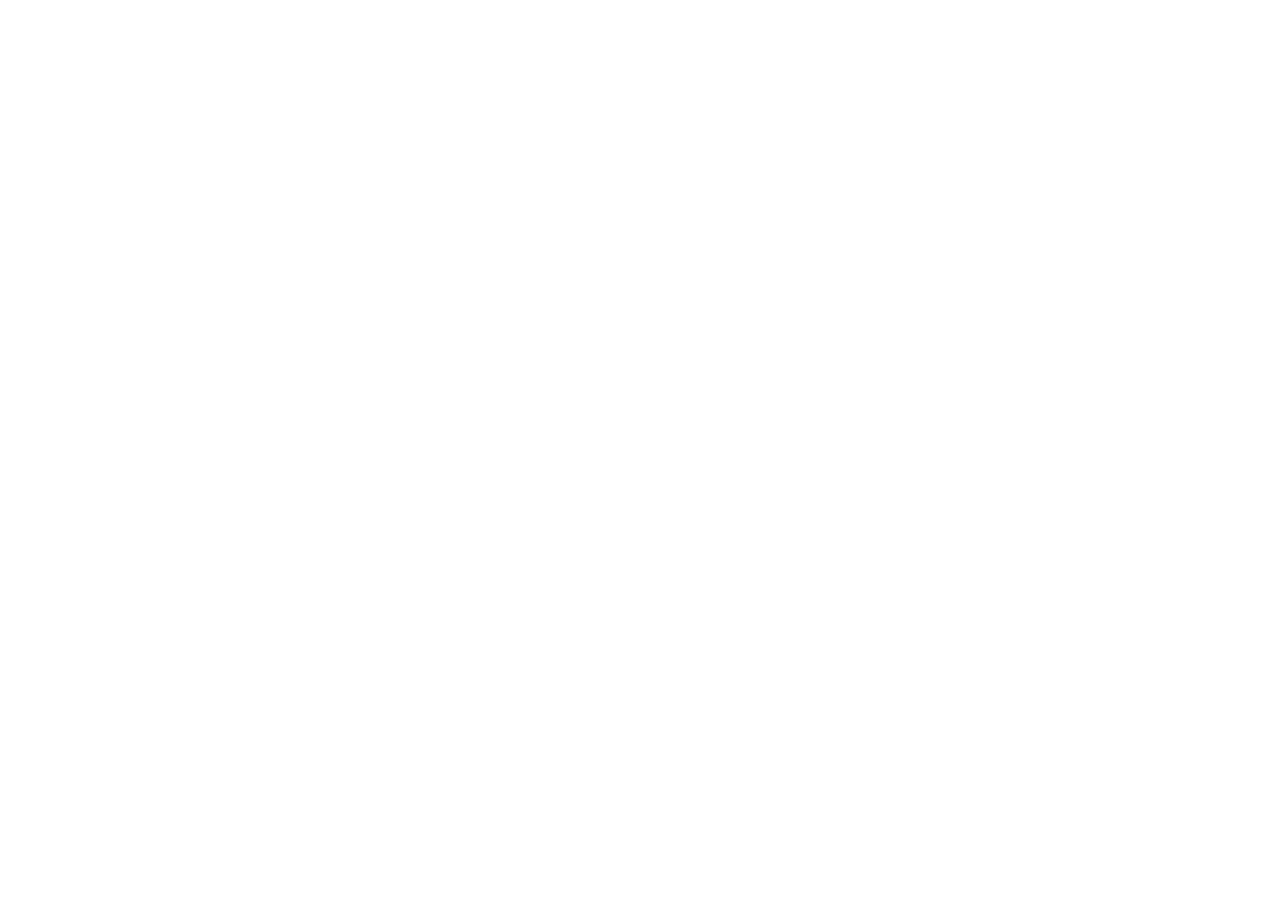
==== index.html @ 1a81935e "Create index.html" ====
<!DOCTYPE html>
<html lang="en">
<head>
    <meta charset="UTF-8">
    <meta name="viewport" content="width=device-width, initial-scale=1.0">
    <title>Document</title>

    <link rel="stylesheet" href="">
</head>
<body>
    
</body>
</html>
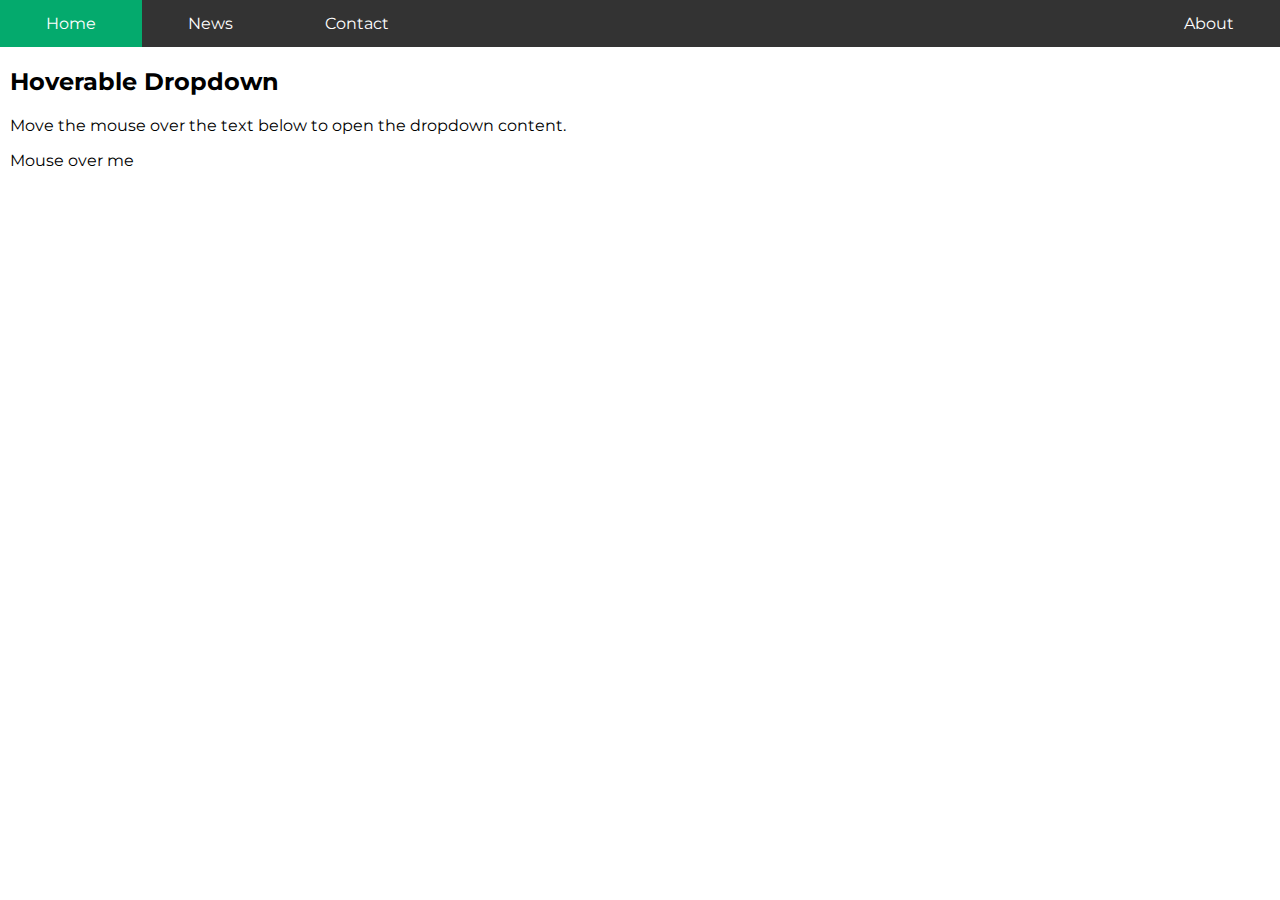
==== commit a4e10214: "Update Navbar" ====
--- a/index.html
+++ b/index.html
@@ -5,9 +5,38 @@
     <meta name="viewport" content="width=device-width, initial-scale=1.0">
     <title>Document</title>
 
-    <link rel="stylesheet" href="">
+    <link rel="stylesheet" href="https://fonts.googleapis.com/css?family=Montserrat&display=swap">
+
+    <link rel="stylesheet" href="assets/css/stylesheet.css">
 </head>
 <body>
-    
+    <nav class="navbar">
+        <ul class="navbar-nav">
+            <li><a class="active" href="#home">Home</a></li>
+            <li><a href="#news">News</a></li>
+            <li><a href="#Contact">Contact</a></li>
+            <li class="dropdown" style="float:right;"><a href="#about" class="dropbtn">About</a>
+                <div class="dropdown-content">
+                    <a href="#">Link 1</a>
+                    <a href="#">Link 2</a>
+                    <a href="#">Link 3</a>
+                </div>
+            </li>
+        </ul>
+    </nav>
+
+    <header>
+        <h2 style="padding-left: 10px;">Hoverable Dropdown</h2>
+    </header>
+
+    <main>
+        <p style="padding-left: 10px;">Move the mouse over the text below to open the dropdown content.</p>
+        <div class="dropdown" style="padding-left: 10px;">
+            <span>Mouse over me</span>
+            <div class="dropdown-content">
+                <p style="padding-left: 10px;">Hello!!!</p>
+            </div>
+        </div>
+    </main>
 </body>
 </html>--- a/assets/css/stylesheet.css
+++ b/assets/css/stylesheet.css
@@ -0,0 +1,62 @@
+body {
+    margin: 0;
+    padding: 0;
+    font-family: 'Montserrat', sans-serif;
+}
+
+.navbar-nav {
+    margin: 0;
+    padding: 0;
+    list-style-type: none;
+    background-color: #333;
+    overflow: hidden;
+}
+
+.navbar-nav li {
+    float: left;
+}
+
+.navbar-nav li a, .dropbtn{
+    display: inline-block;
+    text-decoration: none;
+    color: white;
+    padding: 14px 46px;
+    text-align: center;
+}
+
+.navbar-nav li a:hover:not(.active), .dropdown:hover .dropbtn {
+    background-color: #111;
+}
+
+li.dropdown {
+    display: inline-block;
+}
+
+.active {
+    background: #04AA6D;
+}
+
+.dropdown-content {
+    display: none;
+    position: absolute;
+    background-color: #f9f9f9;
+    min-width: 160px;
+    box-shadow: 0 8px 16px 0 rgba(0, 0, 0, 0.2);
+    z-index: 1;
+}
+
+.navbar-nav .dropdown-content a {
+    color: black;
+    padding: 12px 16px;
+    text-decoration: none;
+    display: block;
+    text-align: left;
+}
+
+.navbar-nav .dropdown-content a:hover {
+    background-color: #f1f1f1;
+}
+
+.dropdown:hover .dropdown-content {
+    display: block;
+}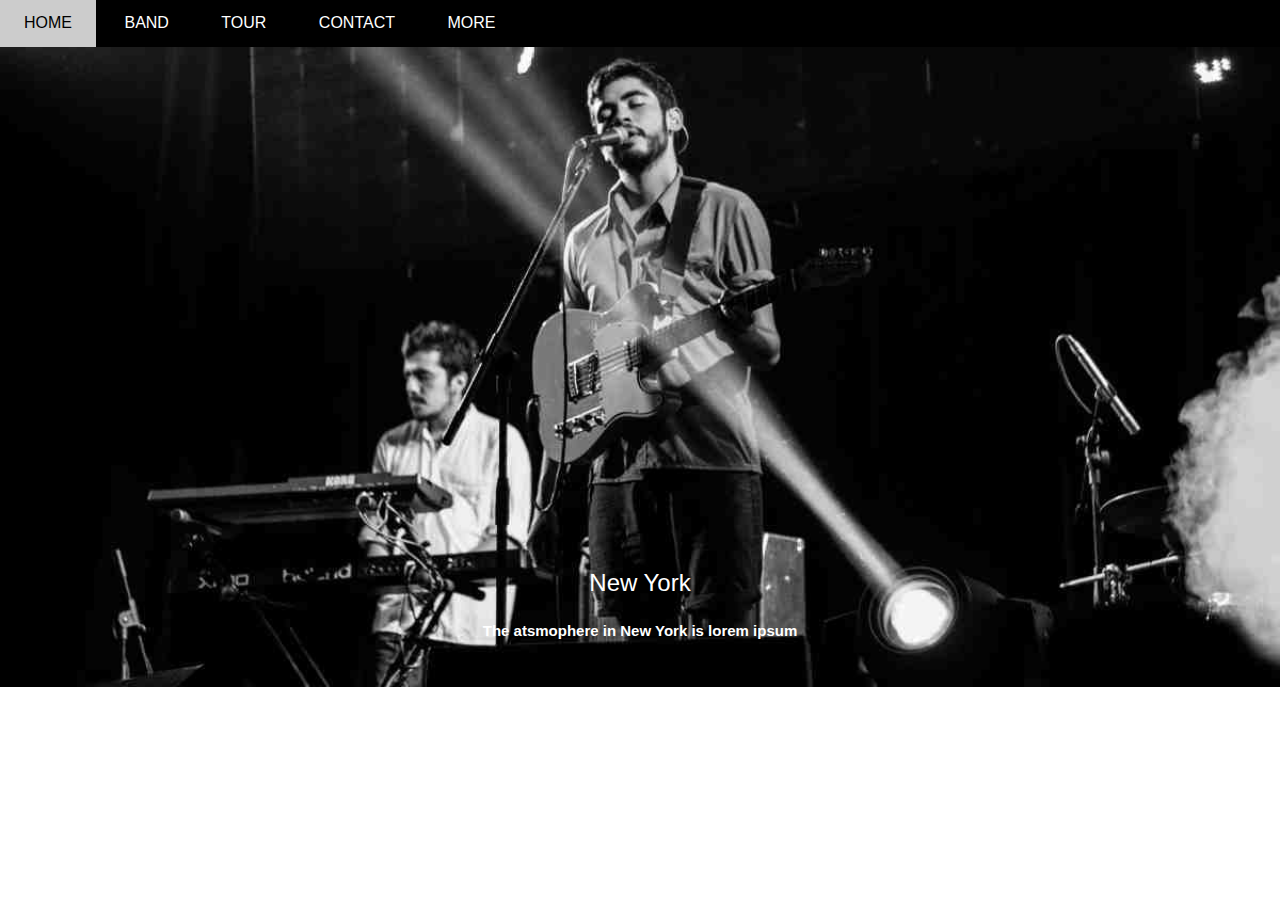
==== commit 8fbaee01: "Update slider" ====
--- a/index.html
+++ b/index.html
@@ -5,38 +5,51 @@
     <meta name="viewport" content="width=device-width, initial-scale=1.0">
     <title>Document</title>
 
-    <link rel="stylesheet" href="https://fonts.googleapis.com/css?family=Montserrat&display=swap">
-
-    <link rel="stylesheet" href="assets/css/stylesheet.css">
+    <link rel="stylesheet" href="assets/img/themify-icons/themify-icons.css">
+    <link rel="stylesheet" href="assets/css/style.css">
 </head>
 <body>
-    <nav class="navbar">
-        <ul class="navbar-nav">
-            <li><a class="active" href="#home">Home</a></li>
-            <li><a href="#news">News</a></li>
-            <li><a href="#Contact">Contact</a></li>
-            <li class="dropdown" style="float:right;"><a href="#about" class="dropbtn">About</a>
-                <div class="dropdown-content">
-                    <a href="#">Link 1</a>
-                    <a href="#">Link 2</a>
-                    <a href="#">Link 3</a>
-                </div>
-            </li>
-        </ul>
-    </nav>
+    <div id="main">
+        <div id="header">
+            <!-- Bigin: Nav -->
+            <ul id="nav">
+                <li><a href="#home">Home</a></li>
+                <li><a href="#band">Band</a></li>
+                <li><a href="#tour">Tour</a></li>
+                <li><a href="#contact">Contact</a></li>
+                <li>
+                    <a href="">
+                        More
+                        <i class="nav-arrow-down ti-angle-down"></i>
+                    </a>
+                    <ul class="subnav">
+                        <li><a href="">Merchandise</a></li>
+                        <li><a href="">Extras</a></li>
+                        <li><a href="">Media</a></li>
+                    </ul>
+                </li>
+            </ul>
+            <!-- End: Nav -->
 
-    <header>
-        <h2 style="padding-left: 10px;">Hoverable Dropdown</h2>
-    </header>
+            <!-- Begin: Search button -->
+            <div class="search-btn">
+                <i class="search-icon ti-search"></i>
+            </div>
+            <!-- End: Search button -->
+        </div>
 
-    <main>
-        <p style="padding-left: 10px;">Move the mouse over the text below to open the dropdown content.</p>
-        <div class="dropdown" style="padding-left: 10px;">
-            <span>Mouse over me</span>
-            <div class="dropdown-content">
-                <p style="padding-left: 10px;">Hello!!!</p>
+        <div id="slider">
+            <div class="text-content">
+                <h2 class="text-heading">New York</h2>
+                <div class="text-discription">The atsmophere in New York is lorem ipsum</div>
             </div>
         </div>
-    </main>
+
+        <div id="content">
+
+        </div>
+
+        <div id="footer"></div>
+    </div>
 </body>
 </html>--- a/assets/css/style.css
+++ b/assets/css/style.css
@@ -0,0 +1,153 @@
+/* Reset CSS */
+
+* {
+    padding: 0;
+    margin: 0;
+    box-sizing: border-box;
+}
+
+html {
+    font-family: Lato, sans-serif;
+}
+
+/* 
+    1. Từ ngoài vào trong
+    2. Từ trên xuống dưới
+    3. Từ tổng quan đến chi tiết
+ */
+
+/* 
+    1. Position
+    2. Size (width, height)
+    3. Color
+    4. Shape
+*/
+
+#main{
+    
+}
+
+#header {
+    position: fixed;
+    top: 0;
+    left: 0;
+    right: 0;
+    height: 46.5px;
+    background-color: #000;
+    z-index: 1;
+}
+
+#nav {
+    display: inline-block;
+}
+
+#nav, .subnav {
+    list-style-type: none;
+}
+
+#nav > li {
+    display: inline-block;
+}
+
+#nav li {
+    position: relative;
+}
+
+#nav li:hover .subnav {
+    display: block;
+}
+
+#nav li:hover > a {
+    background-color: #ccc;
+    color: #000;
+}
+
+#nav > li > a {
+    color: #fff;
+    text-transform: uppercase;
+}
+
+#nav li a {
+    text-decoration: none;
+    line-height: 46.5px;
+    padding: 0 24px;
+    display: block;
+}
+
+#nav .subnav {
+    display: none;
+    min-width: 160px;
+    position: absolute;
+    top: 100%;
+    left: 0%;
+    background-color: #fff;
+    box-shadow: 0 0 10px rgba(0, 0, 0, 0.5);
+}
+
+#nav .subnav a {
+    color: #000;
+    padding: 4px 12px;
+    line-height: 34.5px;
+}
+
+#nav .nav-arrow-down {
+    font-size: 12px;
+}
+
+#header .search-btn {
+    float: right;
+}
+
+#header .search-icon {
+    color: #fff;
+    font-size: 24px;
+    line-height: 46.5px;
+    padding: 0 21px;
+}
+
+#header .search-icon:hover {
+    background-color: #f44336;
+    display: block;
+    cursor: pointer;
+}
+
+#slider {
+    margin-top: 46.5px;
+    padding-top: 50%;
+    position: relative;
+    background: url('/assets/img/slider/slider1/chicago.jpg') top center / cover no-repeat;
+}
+
+#slider .text-content {
+    position: absolute;
+    bottom: 48px;
+
+    /* left: 50%;
+    transform: translateX(-50%); */
+
+    /* right: 0%;
+    left: 0%; */
+
+    width: 100%;
+    text-align: center;
+    color: #fff;
+}
+
+#slider .text-heading {
+    font-weight: 500;
+    font-size: 24px;
+}
+
+#slider .text-discription {
+    font-weight: 600;
+    font-size: 15px;
+    margin-top: 25px;
+}
+
+#content {
+    
+}
+
+#footer{
+    
+}
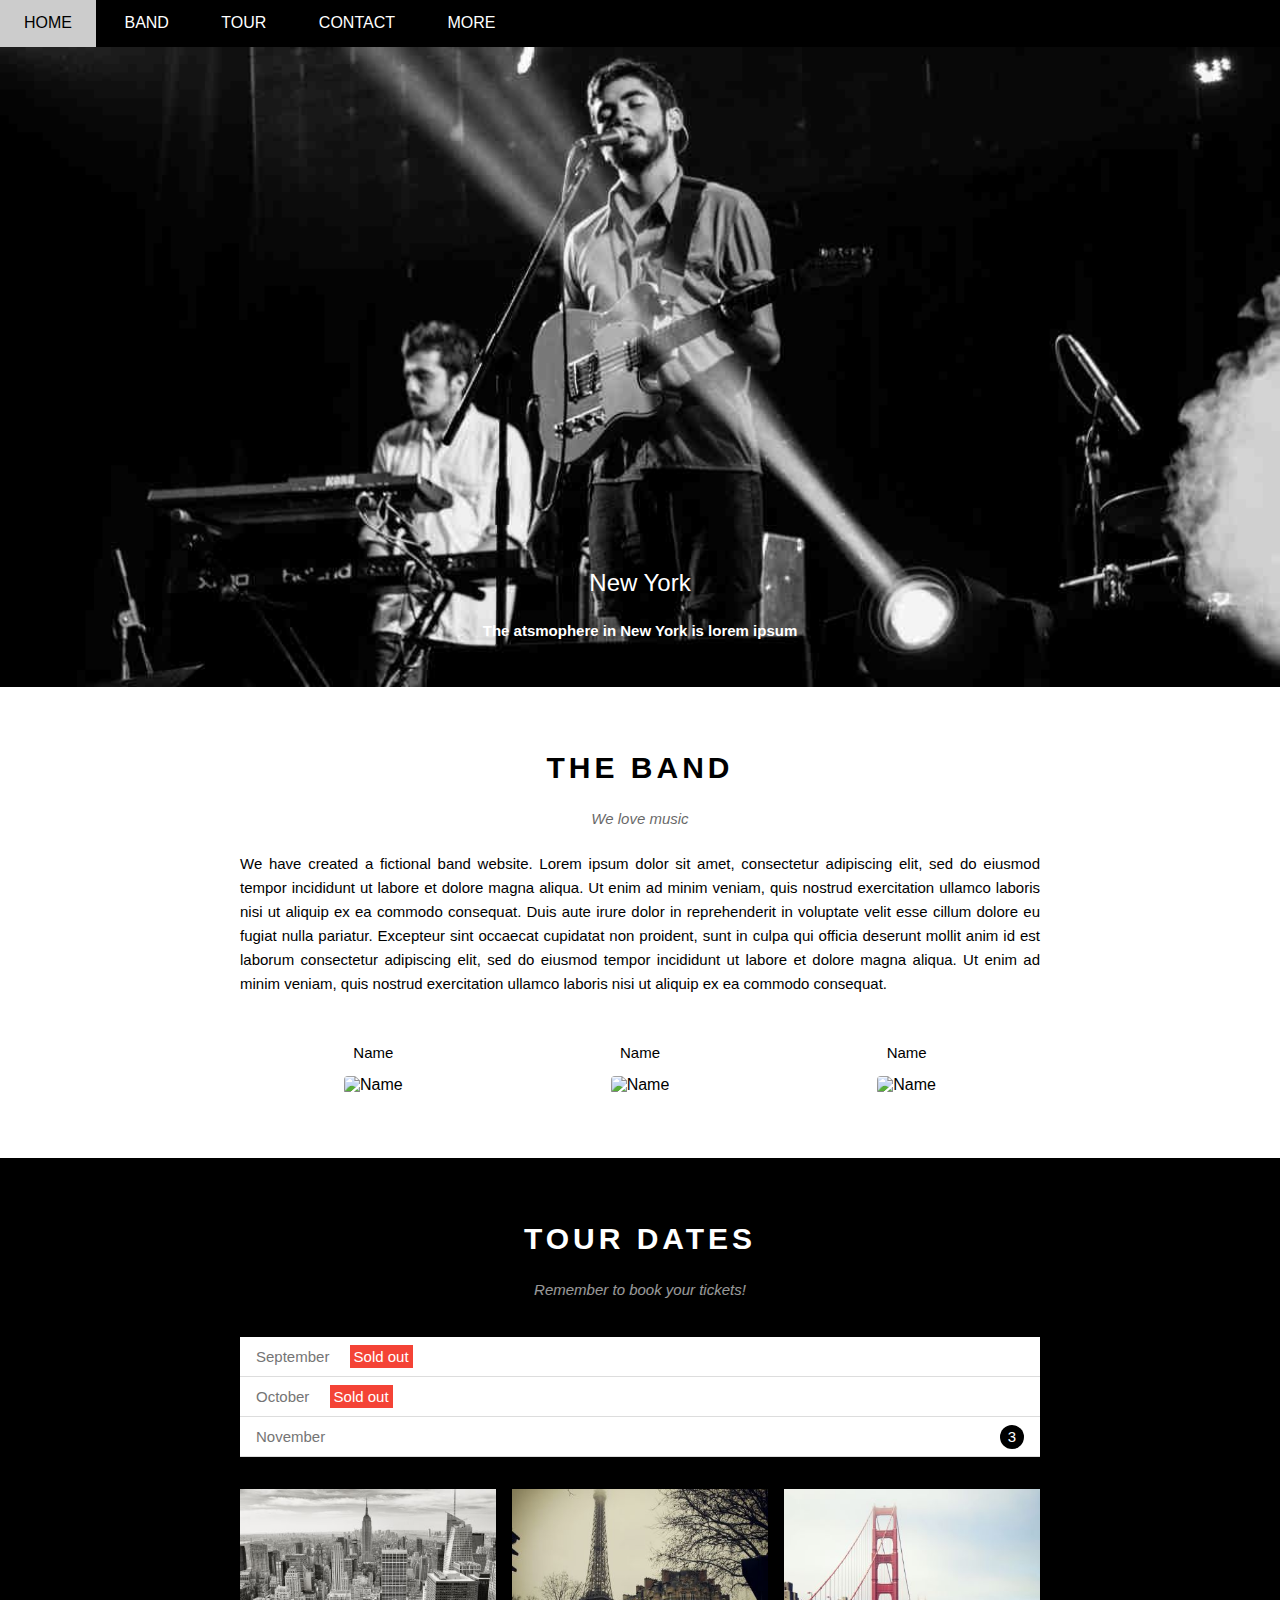
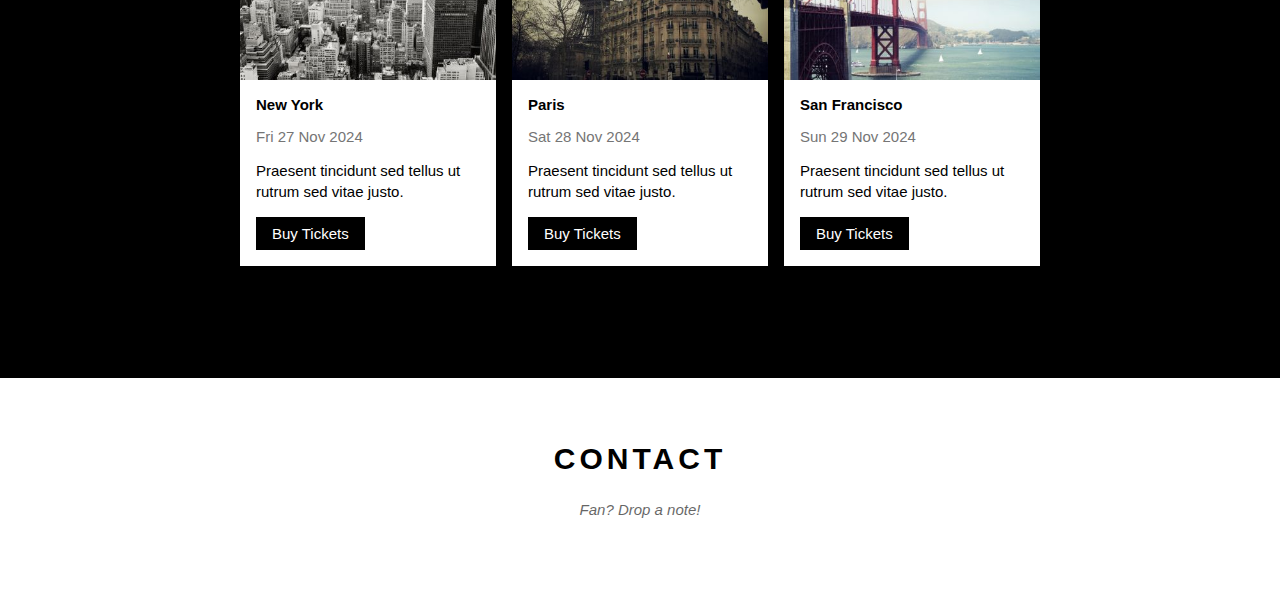
==== commit c28ec110: "update tours" ====
--- a/index.html
+++ b/index.html
@@ -46,7 +46,83 @@
         </div>
 
         <div id="content">
+            <!-- About Section -->
+            <div class="content-section">
+                <h2 class="section-heading">THE BAND</h2>
+                <p class="section-sub-heading">We love music</p>
+                <p class="about-text">
+                    We have created a fictional band website. Lorem ipsum dolor sit amet, consectetur adipiscing elit, sed do eiusmod tempor incididunt ut labore et dolore magna aliqua. Ut enim ad minim veniam, quis nostrud exercitation ullamco laboris nisi ut aliquip ex ea commodo consequat. Duis aute irure dolor in reprehenderit in voluptate velit esse cillum dolore eu fugiat nulla pariatur. Excepteur sint occaecat cupidatat non proident, sunt in culpa qui officia deserunt mollit anim id est laborum consectetur adipiscing elit, sed do eiusmod tempor incididunt ut labore et dolore magna aliqua. Ut enim ad minim veniam, quis nostrud exercitation ullamco laboris nisi ut aliquip ex ea commodo consequat.
+                </p>
+                <div class="member-list">
+                    <div class="member-item">
+                        <p class="member-name">Name</p>
+                        <img src="/assets/img/member/bandmember.jpg" alt="Name" class="member-img">
+                    </div>
+                    <div class="member-item">
+                        <p class="member-name">Name</p>
+                        <img src="/assets/img/member/bandmember.jpg" alt="Name" class="member-img">
+                    </div>
+                    <div class="member-item">
+                        <p class="member-name">Name</p>
+                        <img src="/assets/img/member/bandmember.jpg" alt="Name" class="member-img">
+                    </div>
+                    <div class="clear"></div>
+                </div>
+            </div>
+            <!-- Tour section -->
+            <div class="tour-section">
+                <div class="content-section">
+                    <h2 class="section-heading  text-white">TOUR DATES</h2>
+                    <p class="section-sub-heading  text-white">Remember to book your tickets!</p>
+                    
+                    <!-- Tickets -->
+                    <ul class="ticket-list">
+                        <li>September <span class="sold-out">Sold out</span></li>
+                        <li>October <span class="sold-out">Sold out</span></li>
+                        <li>November <span class="quantity">3</span></li>
+                    </ul>
 
+                    <!-- Places -->
+                    <div class="places-list">
+                        <div class="place-item">
+                            <img src="./assets/img/tour/newyork.jpg" alt="New York" class="place-img">
+                            <div class="place-body">
+                                <h3 class="place-heading">New York</h3>
+                                <p class="place-time">Fri 27 Nov 2024</p>
+                                <p class="place-desc">Praesent tincidunt sed tellus ut rutrum sed vitae justo.</p>
+                                <a href="#" class="place-buy-btn">Buy Tickets</a>
+                            </div>
+                        </div>
+                        <div class="place-item">
+                            <img src="./assets/img/tour/paris.jpg" alt="Paris" class="place-img">
+                            <div class="place-body">
+                                <h3 class="place-heading">Paris</h3>
+                                <p class="place-time">Sat 28 Nov 2024</p>
+                                <p class="place-desc">Praesent tincidunt sed tellus ut rutrum sed vitae justo.</p>
+                                <a href="#" class="place-buy-btn">Buy Tickets</a>
+                            </div>
+                        </div>
+                        <div class="place-item">
+                            <img src="./assets/img/tour/sanfran.jpg" alt="San Francisco" class="place-img">
+                            <div class="place-body">
+                                <h3 class="place-heading">San Francisco</h3>
+                                <p class="place-time">Sun 29 Nov 2024</p>
+                                <p class="place-desc">Praesent tincidunt sed tellus ut rutrum sed vitae justo.</p>
+                                <a href="#" class="place-buy-btn">Buy Tickets</a>
+                            </div>
+                        </div>
+                        <div class="clear"></div>
+                    </div>
+                </div>
+            </div>
+            <!-- Contact section -->
+            <div class="content-section">
+                <h2 class="section-heading">CONTACT</h2>
+                <p class="section-sub-heading">Fan? Drop a note!</p>
+                <p class="about-text">
+
+                </p>
+            </div>
         </div>
 
         <div id="footer"></div>
--- a/assets/css/style.css
+++ b/assets/css/style.css
@@ -22,6 +22,14 @@
     3. Color
     4. Shape
 */
+
+.clear {
+    clear: both;
+}
+
+.text-white {
+    color: #fff !important;
+}
 
 #main{
     
@@ -148,6 +156,146 @@
     
 }
 
+#content .content-section {
+    width: 800px;
+    padding: 64px 0;
+    margin: auto;
+}
+
+#content .section-heading {
+    font-size: 30px;
+    font-weight: 600;
+    text-align: center;
+    letter-spacing: 4px;
+}
+
+#content .section-sub-heading {
+    font-size: 15px;
+    text-align: center;
+    margin-top: 25px;
+    font-style: italic;
+    opacity: 0.6;
+}
+
+#content .about-text {
+    margin-top: 25px;
+    font-size: 15px;
+    text-align: justify;
+    line-height: 1.6;
+}
+
+#content .member-item {
+    float: left;
+    width: calc(100%/3);
+    text-align: center;
+}
+
+#content .member-list {
+    margin-top: 48px;
+    
+}
+
+#content .member-name {
+    font-size: 15px;
+
+}
+
+#content .member-img {
+    margin-top: 15px;
+    width: 152px;
+    border-radius: 4px;
+}
+
+
+/* Tour section */
+#content .tour-section {
+    background-color: #000;
+}
+
+.ticket-list {
+    background-color: #fff;
+    margin-top: 39px;
+    list-style-type: none;
+}
+
+.ticket-list li {
+    font-size: 15px;
+    padding: 11px 16px;
+    border-bottom: 1px solid #ddd;
+    color: #757575;
+}
+
+.ticket-list .sold-out {
+    background-color: #f44336;
+    color: #fff;
+    padding: 3px 4px;
+    margin-left: 16px;
+}
+
+.ticket-list .quantity {
+    float: right;
+    width: 24px;
+    height: 24px;
+    background-color: #000;
+    color: #fff;
+    border-radius: 50%;
+    text-align: center;
+    line-height: 24px;
+    margin-top: -3px;
+}
+
+.places-list {
+    margin: 32px -8px 0;
+    padding-bottom: 32px;
+}
+
+.place-item {
+    float: left;
+    width: calc(100%/3);
+    padding: 0 8px;
+    margin-bottom: 16px;
+}
+.place-img {
+    width: 100%;
+    display: block;
+}
+
+.place-img:hover {
+    opacity: 0.7;
+}
+
+.place-body {
+    background-color: #fff;
+    padding: 16px;
+    font-size: 15px;
+}
+.place-heading {
+    font-size: 15px;
+    font-weight: 600;
+}
+.place-time {
+    margin-top: 15px;
+    color: #757575;
+}
+.place-desc {
+    margin-top: 15px;
+    line-height: 1.4;
+}
+.place-buy-btn {
+    color: #fff;
+    text-decoration: none;
+    background-color: #000;
+    padding: 8px 16px;
+    display: inline-block;
+    margin-top: 15px;
+}
+
+.place-buy-btn:hover {
+    color: #000;
+    background-color: #ccc;
+}
+
+/* Footer section */
 #footer{
     
 }
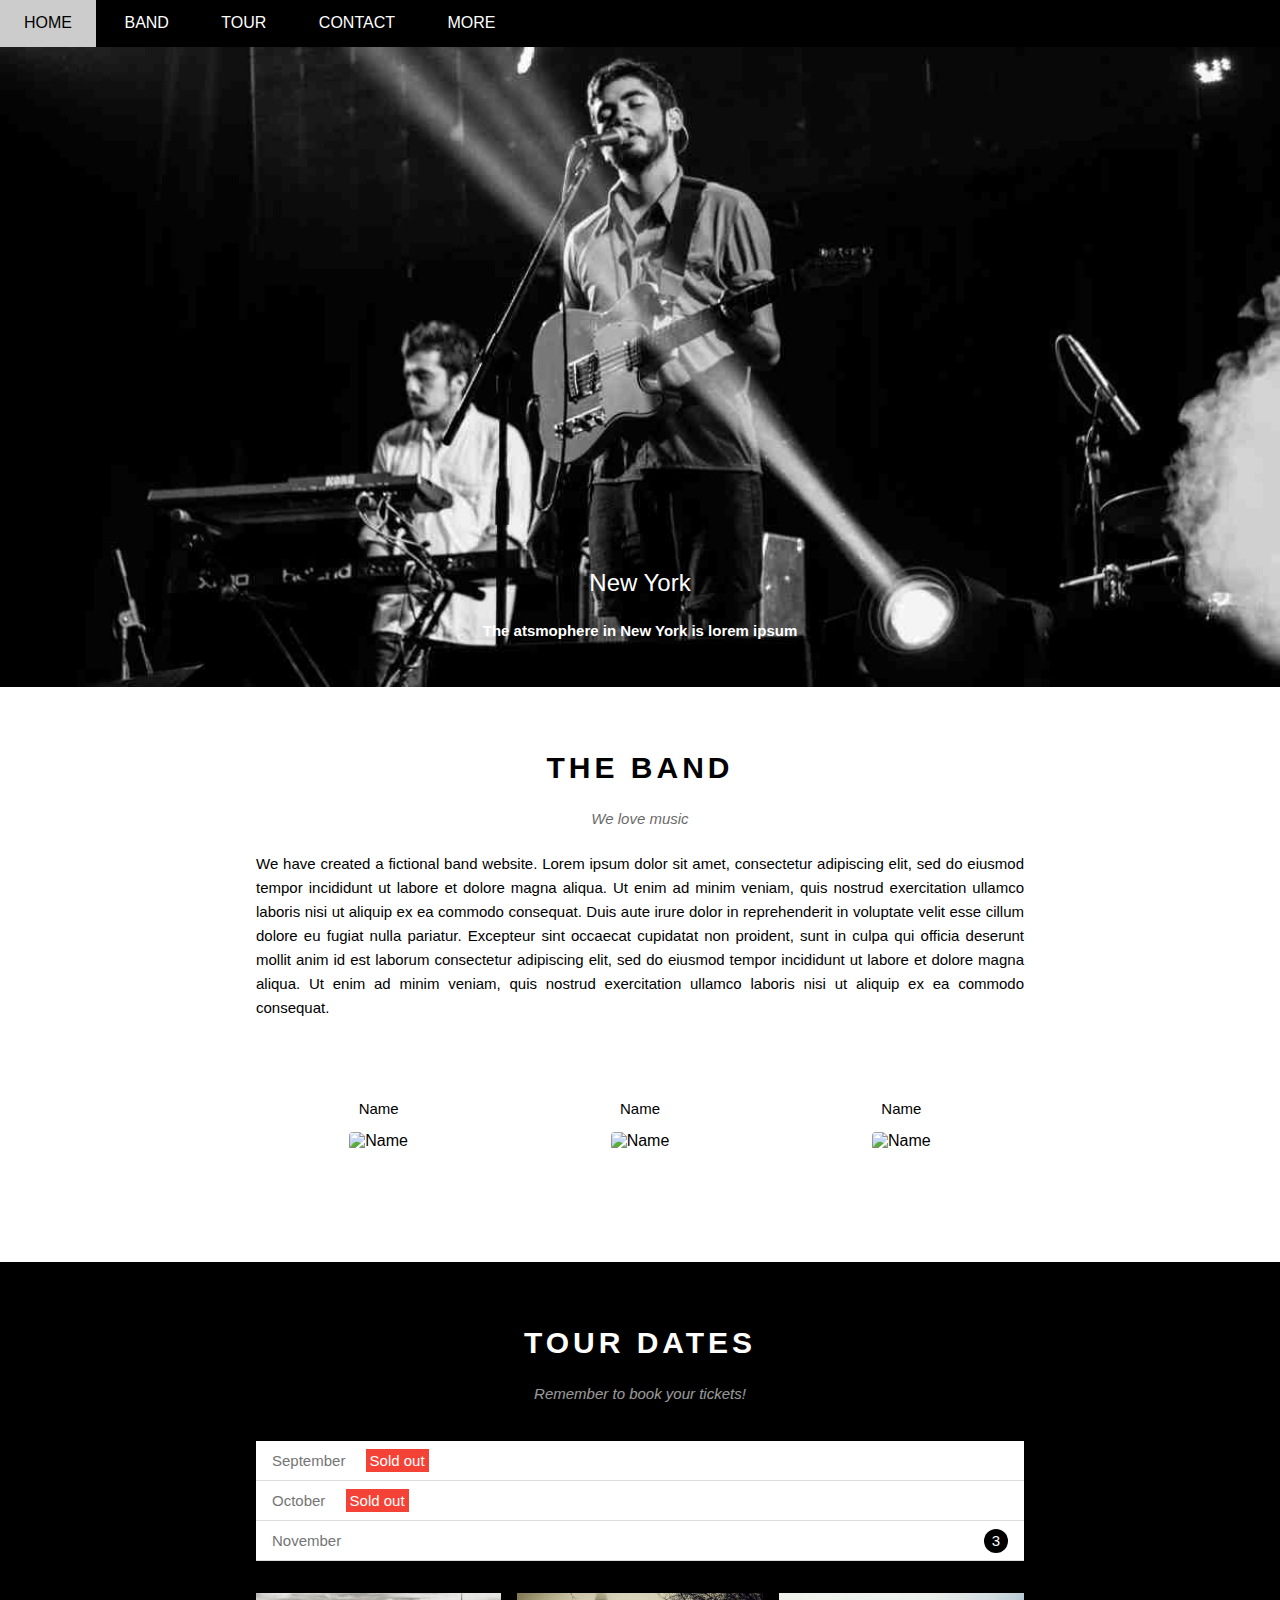
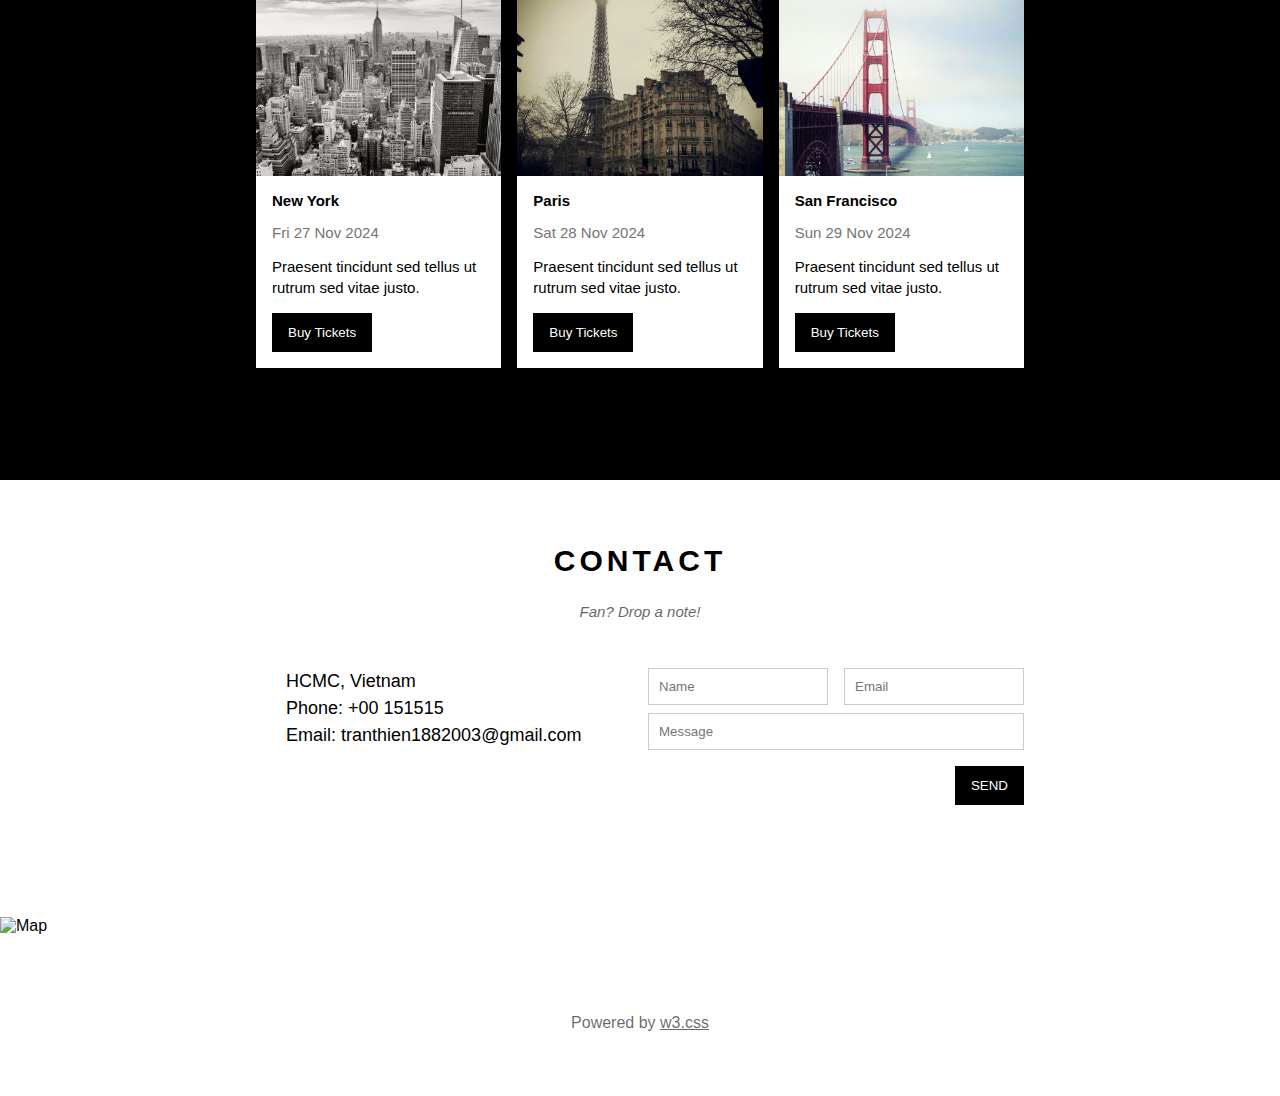
==== commit 92cf91b8: "css" ====
--- a/index.html
+++ b/index.html
@@ -3,39 +3,44 @@
 <head>
     <meta charset="UTF-8">
     <meta name="viewport" content="width=device-width, initial-scale=1.0">
-    <title>Document</title>
-
+    <title>The Band</title>
+    <link rel="icon" type="image/x-icon" href="/assets/img/themify-icons/SVG/music-alt.svg">
     <link rel="stylesheet" href="assets/img/themify-icons/themify-icons.css">
     <link rel="stylesheet" href="assets/css/style.css">
+    <link rel="stylesheet" href="assets/css/responsive.css">
 </head>
 <body>
     <div id="main">
         <div id="header">
             <!-- Bigin: Nav -->
             <ul id="nav">
-                <li><a href="#home">Home</a></li>
+                <li><a href="#">Home</a></li>
                 <li><a href="#band">Band</a></li>
                 <li><a href="#tour">Tour</a></li>
                 <li><a href="#contact">Contact</a></li>
                 <li>
-                    <a href="">
+                    <a href="#">
                         More
                         <i class="nav-arrow-down ti-angle-down"></i>
                     </a>
                     <ul class="subnav">
-                        <li><a href="">Merchandise</a></li>
-                        <li><a href="">Extras</a></li>
-                        <li><a href="">Media</a></li>
+                        <li><a href="#">Merchandise</a></li>
+                        <li><a href="#">Extras</a></li>
+                        <li><a href="#">Media</a></li>
                     </ul>
                 </li>
             </ul>
             <!-- End: Nav -->
-
-            <!-- Begin: Search button -->
+            
+            <!-- Mobile menu button -->
+            <div id="mobile-menu" class="mobile-menu-btn">
+                <i class="menu-icon ti-menu"></i>
+            </div>
+            <!-- Search button -->
             <div class="search-btn">
                 <i class="search-icon ti-search"></i>
             </div>
-            <!-- End: Search button -->
+
         </div>
 
         <div id="slider">
@@ -47,31 +52,30 @@
 
         <div id="content">
             <!-- About Section -->
-            <div class="content-section">
+            <div id="band" class="content-section">
                 <h2 class="section-heading">THE BAND</h2>
                 <p class="section-sub-heading">We love music</p>
                 <p class="about-text">
                     We have created a fictional band website. Lorem ipsum dolor sit amet, consectetur adipiscing elit, sed do eiusmod tempor incididunt ut labore et dolore magna aliqua. Ut enim ad minim veniam, quis nostrud exercitation ullamco laboris nisi ut aliquip ex ea commodo consequat. Duis aute irure dolor in reprehenderit in voluptate velit esse cillum dolore eu fugiat nulla pariatur. Excepteur sint occaecat cupidatat non proident, sunt in culpa qui officia deserunt mollit anim id est laborum consectetur adipiscing elit, sed do eiusmod tempor incididunt ut labore et dolore magna aliqua. Ut enim ad minim veniam, quis nostrud exercitation ullamco laboris nisi ut aliquip ex ea commodo consequat.
                 </p>
-                <div class="member-list">
-                    <div class="member-item">
+                <div class="row member-list">
+                    <div class="col col-third s-col-full mt-32 text-center">
                         <p class="member-name">Name</p>
                         <img src="/assets/img/member/bandmember.jpg" alt="Name" class="member-img">
                     </div>
-                    <div class="member-item">
+                    <div class="col col-third s-col-full mt-32 text-center">
                         <p class="member-name">Name</p>
                         <img src="/assets/img/member/bandmember.jpg" alt="Name" class="member-img">
                     </div>
-                    <div class="member-item">
+                    <div class="col col-third s-col-full mt-32 text-center">
                         <p class="member-name">Name</p>
                         <img src="/assets/img/member/bandmember.jpg" alt="Name" class="member-img">
                     </div>
-                    <div class="clear"></div>
                 </div>
             </div>
             <!-- Tour section -->
             <div class="tour-section">
-                <div class="content-section">
+                <div id="tour" class="content-section">
                     <h2 class="section-heading  text-white">TOUR DATES</h2>
                     <p class="section-sub-heading  text-white">Remember to book your tickets!</p>
                     
@@ -83,49 +87,187 @@
                     </ul>
 
                     <!-- Places -->
-                    <div class="places-list">
-                        <div class="place-item">
+                    <div class="row places-list">
+                        <div class="col col-third s-col-full mt-16">
                             <img src="./assets/img/tour/newyork.jpg" alt="New York" class="place-img">
                             <div class="place-body">
                                 <h3 class="place-heading">New York</h3>
                                 <p class="place-time">Fri 27 Nov 2024</p>
                                 <p class="place-desc">Praesent tincidunt sed tellus ut rutrum sed vitae justo.</p>
-                                <a href="#" class="place-buy-btn">Buy Tickets</a>
+                                <button href="#" class="btn js-buy-ticket s-full-width">Buy Tickets</button>
                             </div>
                         </div>
-                        <div class="place-item">
+                        <div class="col col-third s-col-full mt-16">
                             <img src="./assets/img/tour/paris.jpg" alt="Paris" class="place-img">
                             <div class="place-body">
                                 <h3 class="place-heading">Paris</h3>
                                 <p class="place-time">Sat 28 Nov 2024</p>
                                 <p class="place-desc">Praesent tincidunt sed tellus ut rutrum sed vitae justo.</p>
-                                <a href="#" class="place-buy-btn">Buy Tickets</a>
+                                <button href="#" class="btn js-buy-ticket s-full-width">Buy Tickets</button>
                             </div>
                         </div>
-                        <div class="place-item">
+                        <div class="col col-third s-col-full mt-16">
                             <img src="./assets/img/tour/sanfran.jpg" alt="San Francisco" class="place-img">
                             <div class="place-body">
                                 <h3 class="place-heading">San Francisco</h3>
                                 <p class="place-time">Sun 29 Nov 2024</p>
                                 <p class="place-desc">Praesent tincidunt sed tellus ut rutrum sed vitae justo.</p>
-                                <a href="#" class="place-buy-btn">Buy Tickets</a>
+                                <button href="#" class="btn js-buy-ticket s-full-width">Buy Tickets</button>
                             </div>
                         </div>
-                        <div class="clear"></div>
                     </div>
                 </div>
             </div>
-            <!-- Contact section -->
-            <div class="content-section">
+            <!--Begin: Contact section -->
+            <div id="contact" class="content-section">
                 <h2 class="section-heading">CONTACT</h2>
                 <p class="section-sub-heading">Fan? Drop a note!</p>
                 <p class="about-text">
 
+                <div class="row contact-content">
+                    <div class="col col-half s-col-full contact-info">
+                        <p><i class="ti-location-pin"></i>HCMC, Vietnam</p>
+                        <p><i class="ti-mobile"></i>Phone: +00 151515</p>
+                        <p><i class="ti-email"></i>Email: tranthien1882003@gmail.com</p>
+                    </div>
+                    <div class="col col-half s-col-full contact-form">
+                        <form action="">
+                            <div class="row">
+                                <div class="col col-half s-col-full">
+                                    <input type="text" name="" placeholder="Name" required id="" class="form-control">
+                                </div>
+                                <div class="col col-half s-col-full s-mt-8">
+                                    <input type="email" name="" placeholder="Email" required id="" class="form-control">
+                                </div>
+                            </div>
+                            <div class="row mt-8">
+                                <div class="col col-full">
+                                    <input type="text" name="" placeholder="Message" required id="" class="form-control">
+                                </div>
+                            </div>
+                            <input class="btn pull-right mt-16 s-full-width" type="submit" value="SEND">
+                        </form>
+                    </div>
+                </div>
                 </p>
             </div>
-        </div>
-
-        <div id="footer"></div>
+            <!-- End: Contact section -->
+
+            <div class="map-section">
+                <img src="./assets/img/map/map.jpg" alt="Map">
+            </div>
+        </div>
+
+        <div id="footer">
+            <div class="socials-list">
+                <a href=""><i class="ti-facebook"></i></a>
+                <a href=""><i class="ti-youtube"></i></a>
+                <a href=""><i class="ti-instagram"></i></a>
+                <a href=""><i class="ti-pinterest"></i></a>
+                <a href=""><i class="ti-twitter"></i></a>
+                <a href=""><i class="ti-linkedin"></i></a>
+            </div>
+            <p class="copyright">Powered by <a href="https://www.w3schools.com/w3css/default.asp">w3.css</a></p>
+        </div>
     </div>
+
+    <div class="modal js-modal">
+        <div class="modal-container js-modal-container">
+            <div class="modal-close js-modal-close">
+                <i class="ti-close"></i>
+            </div>
+
+            <header class="modal-header">
+                <i class="ti-bag"></i>
+                Tickets
+            </header>
+
+            <div class="modal-body">
+                <label for="ticket-quantity" class="modal-label">
+                    <i class="ti-shopping-cart"></i>
+                    Tickets, $15 per person
+                </label>
+                <input id="ticket-quantity" type="text" class="modal-input" placeholder="How many?">
+
+                <label for="ticket-email" class="modal-label">
+                    <i class="ti-user"></i>
+                    Send to
+                </label>
+                <input id="ticket-email" type="email" class="modal-input" placeholder="Enter email">
+
+                <button id="buy-tickets">
+                    Pay <i class="ti-check"></i>
+                </button>
+            </div>
+
+            <div class="modal-footer">
+                <p class="modal-help">Need <a href="https://www.w3schools.com/w3css/tryw3css_templates_band.htm#" target="_blank">help?</a></p>
+            </div>
+        </div>
+    </div>
+
+    <script>
+        const buyBtns = document.querySelectorAll('.js-buy-ticket')
+        const modal = document.querySelector('.js-modal')
+        const modalContainer = document.querySelector('.js-modal-container')
+        const modalClose = document.querySelector('.js-modal-close') 
+        
+        // thêm class open vào modal
+        function showBuyTickets() {
+            modal.classList.add('open')
+        }
+        
+        // gỡ bỏ class open của modal
+        function hideBuyTickets() {
+            modal.classList.remove('open')
+        }
+
+        // Lập qua từng thẻ button và nghe event click
+        for (const buyBtn of buyBtns) {
+            buyBtn.addEventListener('click', showBuyTickets)
+        }
+        
+        // Nghe hành vi click voà button close
+        modalClose.addEventListener('click', hideBuyTickets)
+
+        modal.addEventListener('click', hideBuyTickets)
+
+        modalContainer.addEventListener('click', function (even) {
+            even.stopPropagation()
+        })
+
+
+        // Mobile responsive
+        var header = document.getElementById('header')
+        var mobileMenu = document.getElementById('mobile-menu')
+        var headerHeight = header.clientHeight
+        
+        // set menu click
+        // Open/close menu
+        mobileMenu.onclick = function() {
+            var isClosed = header.clientHeight === headerHeight // height = 46.5px -> get 47
+            if (isClosed) {
+                header.style.height = 'auto'
+            } else {
+                header.style.height = null
+            }
+        }
+
+        // Auto close menu
+        var menuItems = document.querySelectorAll('#nav li a[href*="#"]')
+        for (var i = 0; i < menuItems.length; i++) {
+            var menuItem = menuItems[i];
+            
+            menuItem.onclick = function() {
+                var isParentMenu = this.nextElementSibling && this.nextElementSibling.classList.contains('subnav')
+                if (isParentMenu) {
+                    event.preventDefault()
+                } else {
+                    header.style.height = null
+                }
+            }
+        }
+
+    </script>
 </body>
 </html>--- a/assets/css/style.css
+++ b/assets/css/style.css
@@ -7,6 +7,7 @@
 }
 
 html {
+    scroll-behavior: smooth;
     font-family: Lato, sans-serif;
 }
 
@@ -31,9 +32,74 @@
     color: #fff !important;
 }
 
-#main{
+.text-center {
+    text-align: center !important;
+}
+.row {
+    margin-left: -8px;
+    margin-right: -8px;
+}
+
+.row::after {
+    content: "";
+    display: block;
+    clear: both;
+}
+
+.col {
+    float: left;
+    padding-left: 8px;
+    padding-right: 8px;
+}
+
+.col-full {
+    width: 100%;
+}
+
+.col-half {
+    width: 50%;
+}
+
+.col-third {
+    width: calc(100%/3);
+}
+
+.pull-right {
+    float: right !important;
+}
+
+.mt-8 {
+    margin-top: 8px !important;
+}
+
+.mt-16 {
+    margin-top: 16px !important;
+}
+
+.mt-32 {
+    margin-top: 32px !important;
+}
+
+.btn {
+    color: #fff;
+    text-decoration: none;
+    background-color: #000;
+    padding: 12px 16px;
+    display: inline-block;
+    margin-top: 15px;
+    border: none;
+    cursor: pointer;
+    text-align: center;
+}
+
+.btn:hover {
+    color: #000;
+    background-color: #ccc;
+}
+
+/* #main{
     
-}
+} */
 
 #header {
     position: fixed;
@@ -102,21 +168,37 @@
     font-size: 12px;
 }
 
+#header .mobile-menu-btn {
+    display: none;
+    position: absolute;
+    top: 0;
+    right: 0;
+}
+
+#header .mobile-menu-btn,
 #header .search-btn {
     float: right;
-}
-
+    padding: 0 21px;
+}
+
+#header .search-btn:hover {
+    background-color: #f44336;
+    cursor: pointer;
+}
+
+#header .mobile-menu-btn:hover {
+    background-color: #ccc;
+}
+
+#header .mobile-menu-btn:hover .menu-icon {
+    color: #000;
+}
+
+#header .menu-icon,
 #header .search-icon {
     color: #fff;
     font-size: 24px;
     line-height: 46.5px;
-    padding: 0 21px;
-}
-
-#header .search-icon:hover {
-    background-color: #f44336;
-    display: block;
-    cursor: pointer;
 }
 
 #slider {
@@ -152,14 +234,18 @@
     margin-top: 25px;
 }
 
-#content {
+/* #content {
     
-}
+} */
 
 #content .content-section {
     width: 800px;
-    padding: 64px 0;
-    margin: auto;
+    max-width: 100%;
+    padding: 64px 0 112px;
+    margin-right: auto;
+    margin-left: auto;
+    padding-left: 16px;
+    padding-right: 16px;
 }
 
 #content .section-heading {
@@ -184,12 +270,6 @@
     line-height: 1.6;
 }
 
-#content .member-item {
-    float: left;
-    width: calc(100%/3);
-    text-align: center;
-}
-
 #content .member-list {
     margin-top: 48px;
     
@@ -245,16 +325,9 @@
 }
 
 .places-list {
-    margin: 32px -8px 0;
-    padding-bottom: 32px;
-}
-
-.place-item {
-    float: left;
-    width: calc(100%/3);
-    padding: 0 8px;
-    margin-bottom: 16px;
-}
+    margin-top: 16px;
+}
+
 .place-img {
     width: 100%;
     display: block;
@@ -281,21 +354,183 @@
     margin-top: 15px;
     line-height: 1.4;
 }
-.place-buy-btn {
-    color: #fff;
-    text-decoration: none;
+
+/* Contact form */
+.contact-content {
+    margin-top: 48px;
+}
+
+.contact-info {
+    font-size: 18px;
+    line-height: 1.5;
+}
+
+.contact-info i[class*="ti-"] {
+    width: 30px;
+    display: inline-block;
+}
+
+.contact-form {
+    font-size: 15px;
+}
+
+.contact-form .form-control {
+    padding: 10px;
+    border: 1px solid #ccc;
+    width: 100%;
+    outline: none;
+}
+
+.form-submit-btn {
     background-color: #000;
-    padding: 8px 16px;
-    display: inline-block;
-    margin-top: 15px;
-}
-
-.place-buy-btn:hover {
-    color: #000;
-    background-color: #ccc;
+    color: #fff;
+    border: 1px solid #000;
+    padding: 10px 16px;
+    float: right;
+}
+
+/* Map section */
+.map-section img {
+    width: 100%;
+}
+
+
+/* Modal */
+.modal {
+    position: fixed;
+    background-color: rgba(0, 0, 0, 0.4);
+    top: 0;
+    right: 0;
+    left: 0;
+    bottom: 0;
+    align-items: center;
+    justify-content: center;
+    display: none;
+    padding: 0 24px;
+}
+
+.modal.open {
+    display: flex;
+}
+
+.modal-container {
+    background-color: #fff;
+    width: 900px;
+    min-height: 200px;
+    max-width: calc(100%-32px);
+    position: relative;
+    animation: modalFadeIn ease 0.4s;
+}
+
+.modal-header {
+    background-color: #009688;
+    height: 130px;
+    display: flex;
+    align-items: center;
+    justify-content: center;
+    font-size: 30px;
+    color: #fff;
+    font-weight: 500;
+    letter-spacing: 5px;
+}
+
+.modal-header .ti-bag {
+    margin-right: 16px;
+}
+
+.modal-close {
+    position: absolute;
+    top: 0;
+    right: 0;
+    color: #fff;
+    padding: 12px;
+    opacity: 0.9;
+}
+
+.modal-close:hover {
+    opacity: 1;
+}
+
+.modal-body {
+    padding: 16px;
+}
+
+.modal-label {
+    display: block;
+    font-size: 15px;
+    padding: 12px;
+    margin-bottom: 16px;
+}
+
+.modal-input {
+    border: 1px #ccc solid;
+    width: 100%;
+    font-size: 15px;
+    padding: 12px;
+    margin-bottom: 16px;
+}
+
+#buy-tickets {
+    background-color: #009688;
+    border: none;
+    color: #fff;
+    width: 100%;
+    font-size: 15px;
+    text-transform: uppercase;
+    padding: 18px;
+    cursor: pointer;
+}
+
+#buy-tickets:hover {
+    opacity: 0.9;
+}
+
+.modal-footer {
+    padding: 16px;
+    text-align: right;
+}
+
+.modal-footer a {
+    color: #2196F3;
+}
+
+@keyframes modalFadeIn {
+    from {
+        opacity: 0;
+        transform: translateY(-140px);
+    }
+    to {
+        opacity: 1;
+        transform: translateY(0);
+    }
 }
 
 /* Footer section */
 #footer{
-    
-}
+    padding: 64px 16px;
+    text-align: center;
+}
+
+#footer .socials-list {
+    font-size: 24px;
+}
+
+#footer .socials-list a {
+    color: rgba(0, 0, 0, 0.6);
+    text-decoration: none;
+}
+
+#footer .copyright a:hover,
+#footer .socials-list a:hover {
+    color: rgba(0, 0, 0, 0.4);
+}
+
+#footer .copyright {
+    margin-top: 15px;
+    color: rgba(0, 0, 0, 0.6);
+}
+
+#footer .copyright a {
+    margin-top: 15px;
+    color: rgba(0, 0, 0, 0.6);
+}
--- a/assets/css/responsive.css
+++ b/assets/css/responsive.css
@@ -0,0 +1,66 @@
+@media (min-width: 1024px) {
+
+}
+
+/* Tablet */
+@media (min-width: 740px) and (max-width: 1023px) {
+
+}
+
+/* Mobile */
+@media (max-width: 740px) {
+    .s-full-width,
+    .s-col-full {
+        width: 100% !important;
+    }
+
+    .s-mt-8 {
+        margin-top: 8px !important;
+    }
+
+    #header {
+        overflow: hidden;
+    }
+
+    #header .search-btn{
+        display: none;
+    }
+
+    #header .mobile-menu-btn {
+        display: block;
+    }
+    
+    #nav {
+        display: block;
+    }
+
+    #nav > li {
+        display: block;
+    }
+
+    #nav li a {
+        padding: 1px 24px;
+    }
+
+    #nav > li:first-child {
+        display: inline-block;
+    }
+
+    #nav .subnav {
+        position: initial;
+        background-color: #333;
+    }
+
+    #nav .subnav a {
+        color: #fff;
+        padding: 7px 41px;
+    }
+
+    #content .member-img {
+        width: 60%;
+    }
+
+    .contact-form {
+        margin-top: 16px;
+    }
+}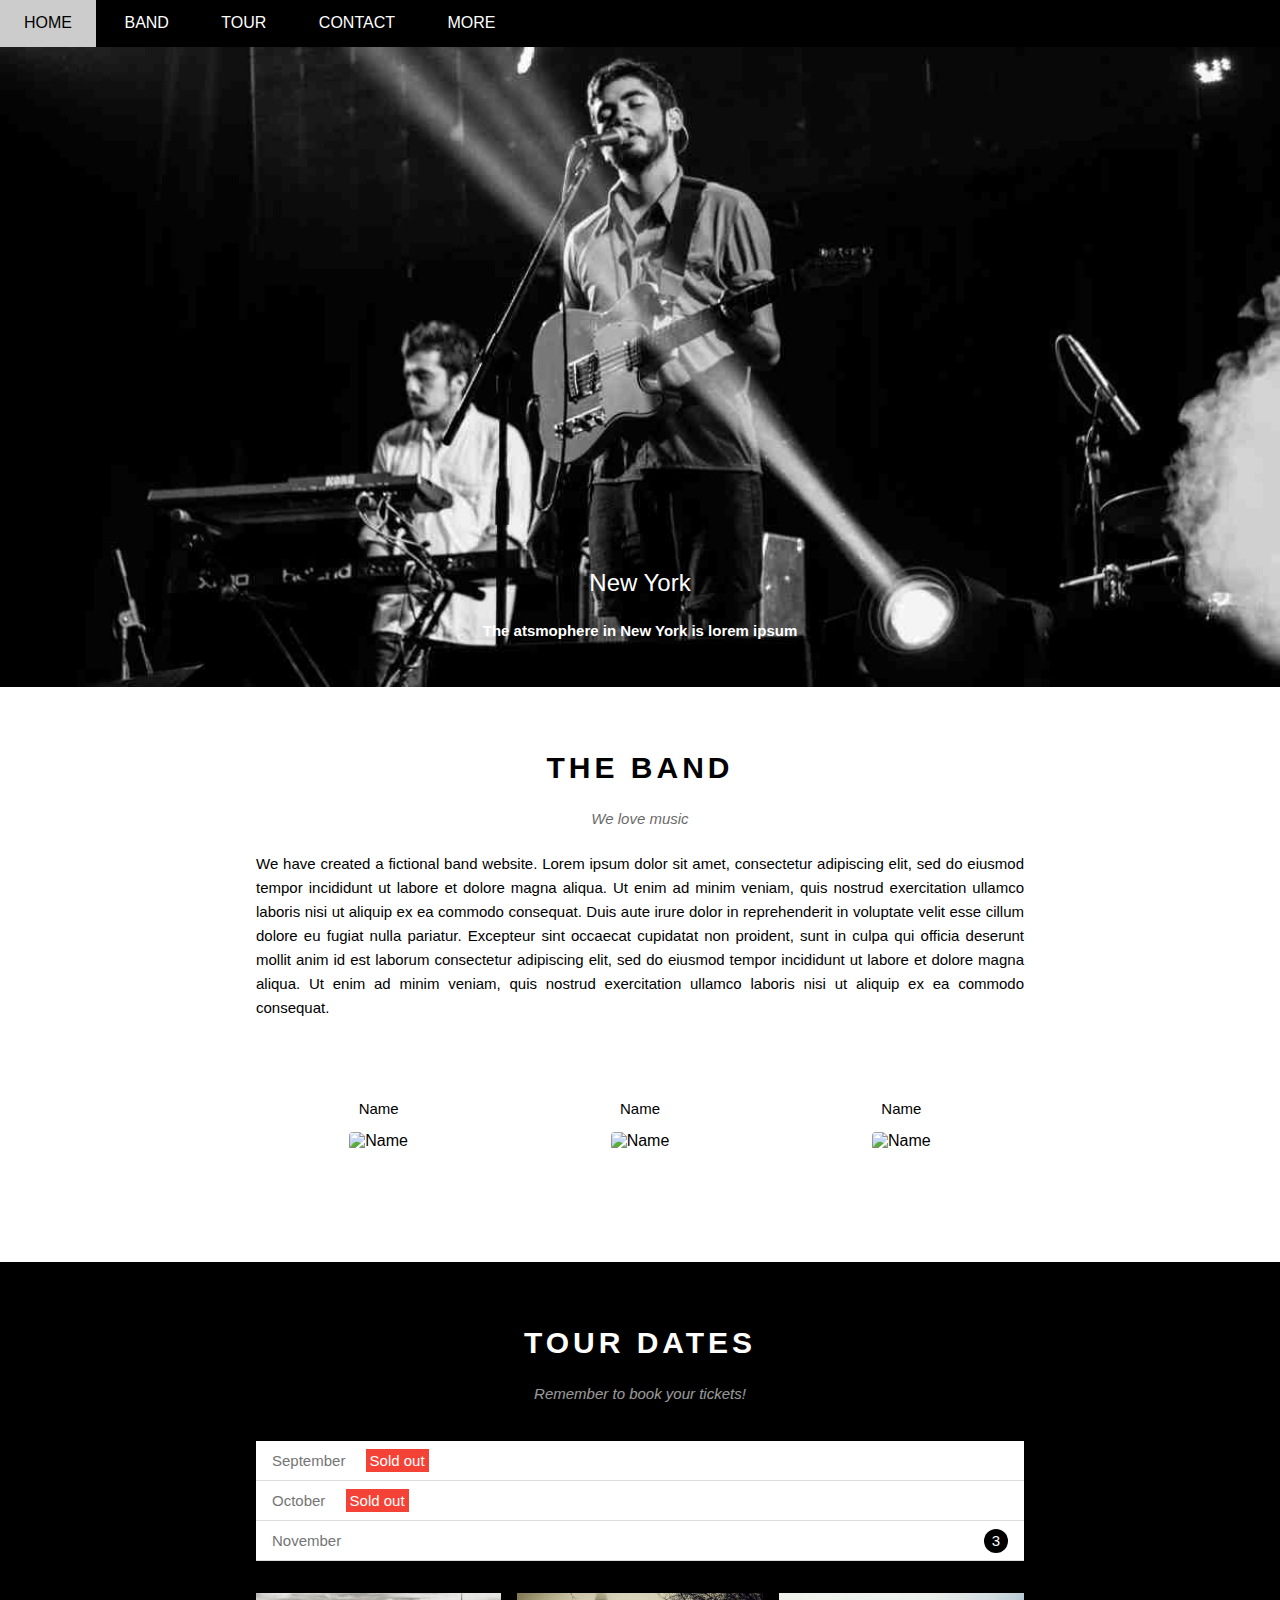
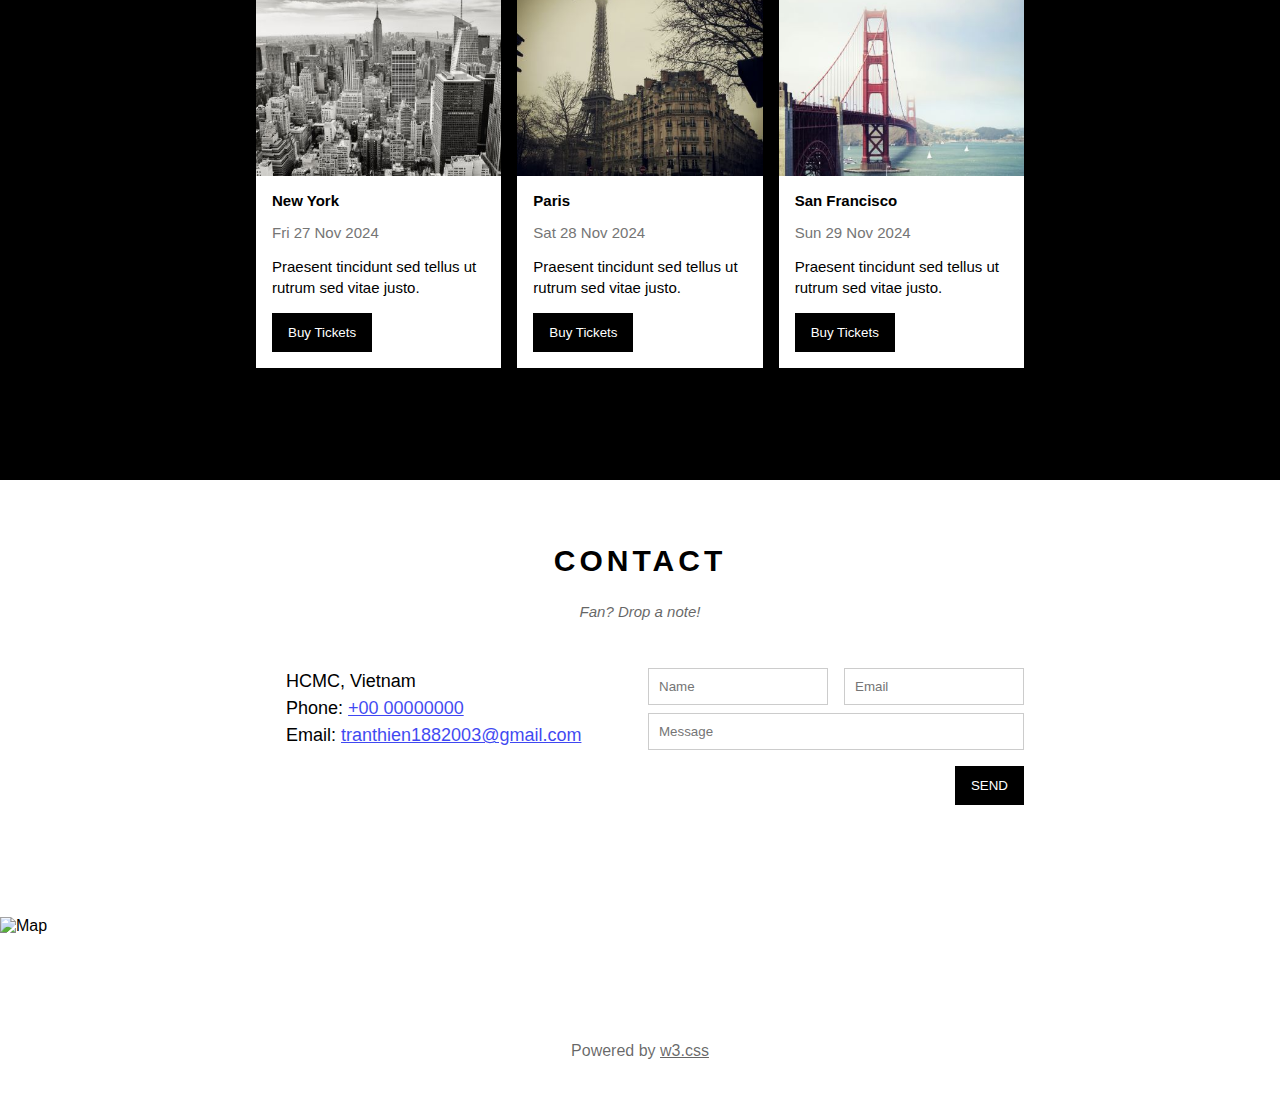
==== commit 723430fb: "css" ====
--- a/index.html
+++ b/index.html
@@ -127,8 +127,8 @@
                 <div class="row contact-content">
                     <div class="col col-half s-col-full contact-info">
                         <p><i class="ti-location-pin"></i>HCMC, Vietnam</p>
-                        <p><i class="ti-mobile"></i>Phone: +00 151515</p>
-                        <p><i class="ti-email"></i>Email: tranthien1882003@gmail.com</p>
+                        <p><i class="ti-mobile"></i>Phone: <a href="tel:+00 00000000">+00 00000000</a></p>
+                        <p><i class="ti-email"></i>Email: <a href="mailto:tranthien1882003@gmail.com">tranthien1882003@gmail.com</a></p>
                     </div>
                     <div class="col col-half s-col-full contact-form">
                         <form action="">
--- a/assets/css/style.css
+++ b/assets/css/style.css
@@ -368,6 +368,16 @@
 .contact-info i[class*="ti-"] {
     width: 30px;
     display: inline-block;
+}
+
+.contact-info a {
+    color: #101aef;
+    opacity: 0.8;
+}
+
+.contact-info a:hover {
+    color: #101aef;
+    opacity: 1;
 }
 
 .contact-form {
--- a/assets/css/responsive.css
+++ b/assets/css/responsive.css
@@ -5,6 +5,38 @@
 /* Tablet */
 @media (min-width: 740px) and (max-width: 1023px) {
 
+}
+
+/* Tablet & Mobile */
+@media (max-width: 1023px) {
+    .btn {
+        padding: 15px 16px;
+    }
+
+    #nav .subnav a {
+        padding: 7px 12px;
+    }
+
+    .contact-form .form-control {
+        padding: 15px;
+    }    
+    
+    .contact-info {
+        line-height: 2;
+    }
+
+    .socials-list {
+        font-size: 48px;
+    }
+
+    #footer .socials-list a {
+        margin: 0 8px;
+    }
+
+    #footer .copyright a {
+        padding: 12px 0;
+        display: inline-block;
+    }
 }
 
 /* Mobile */
@@ -61,6 +93,6 @@
     }
 
     .contact-form {
-        margin-top: 16px;
+        margin-top: 32px;
     }
 }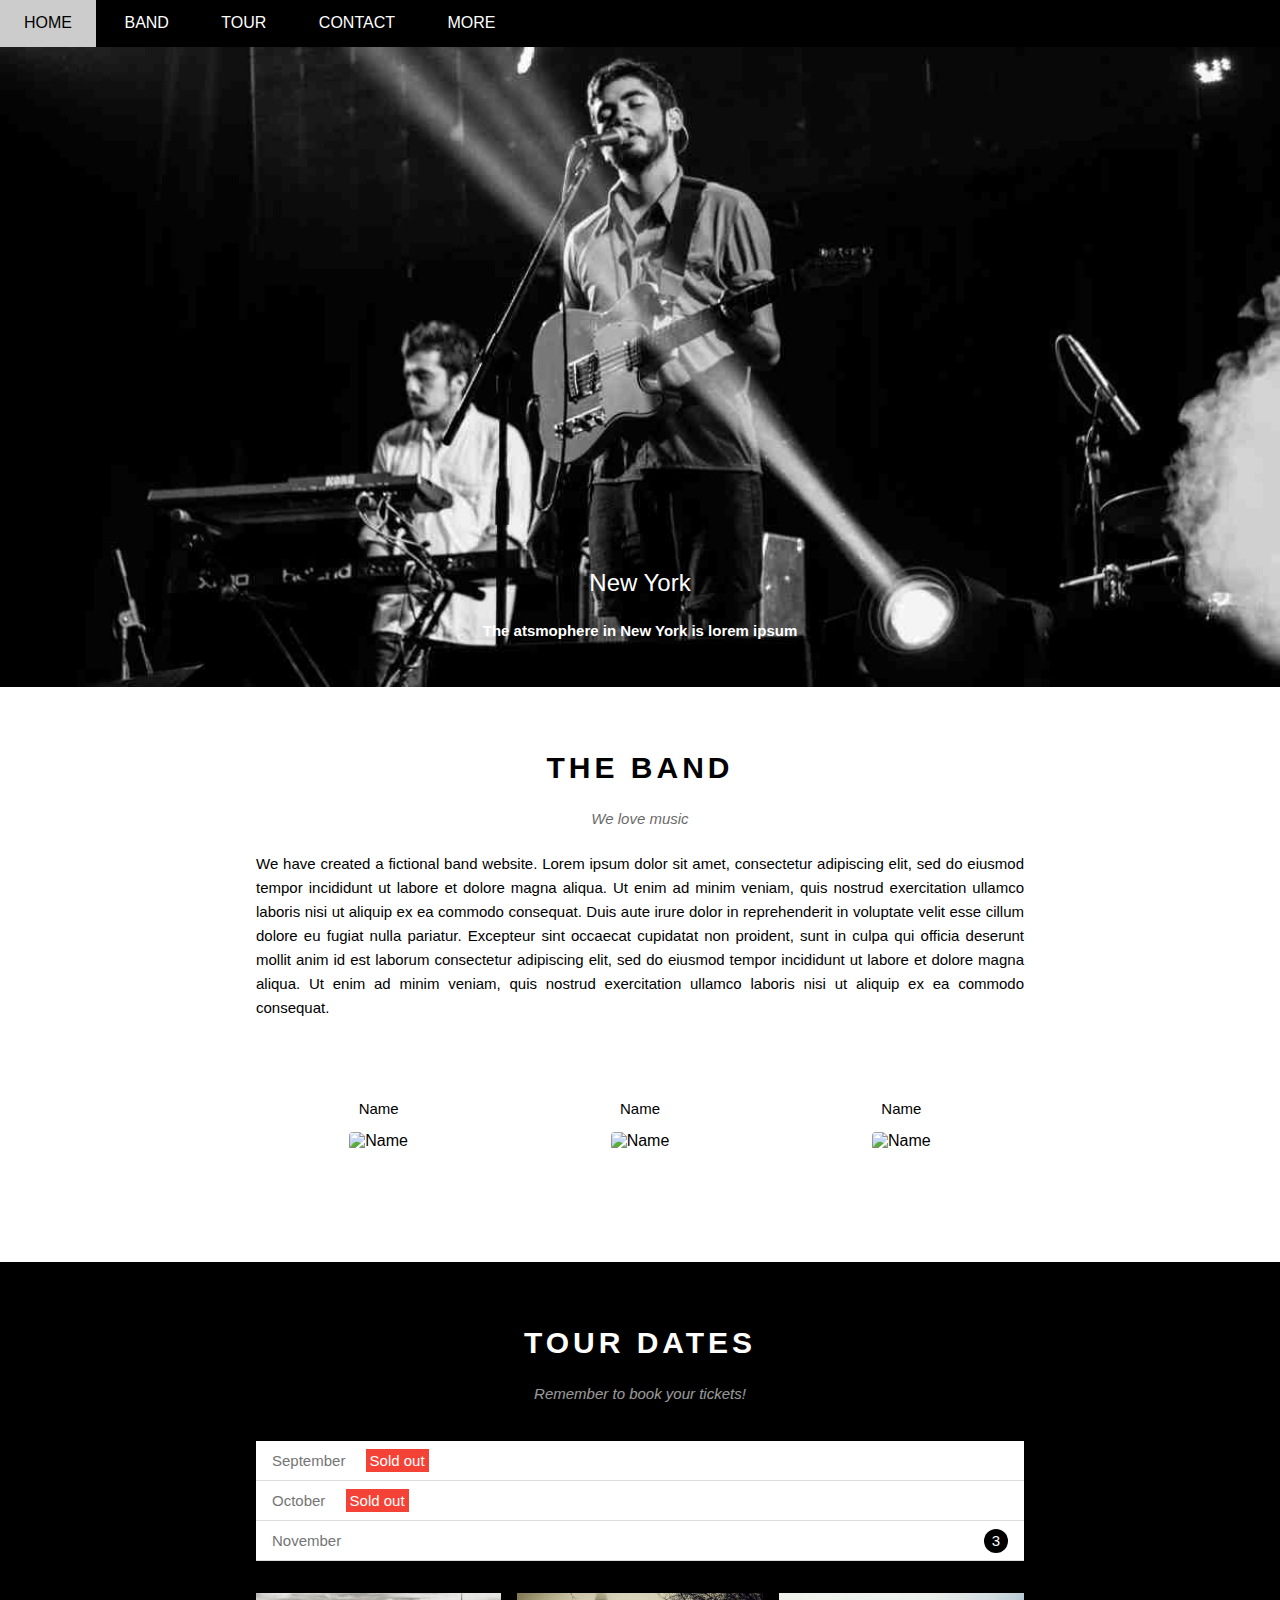
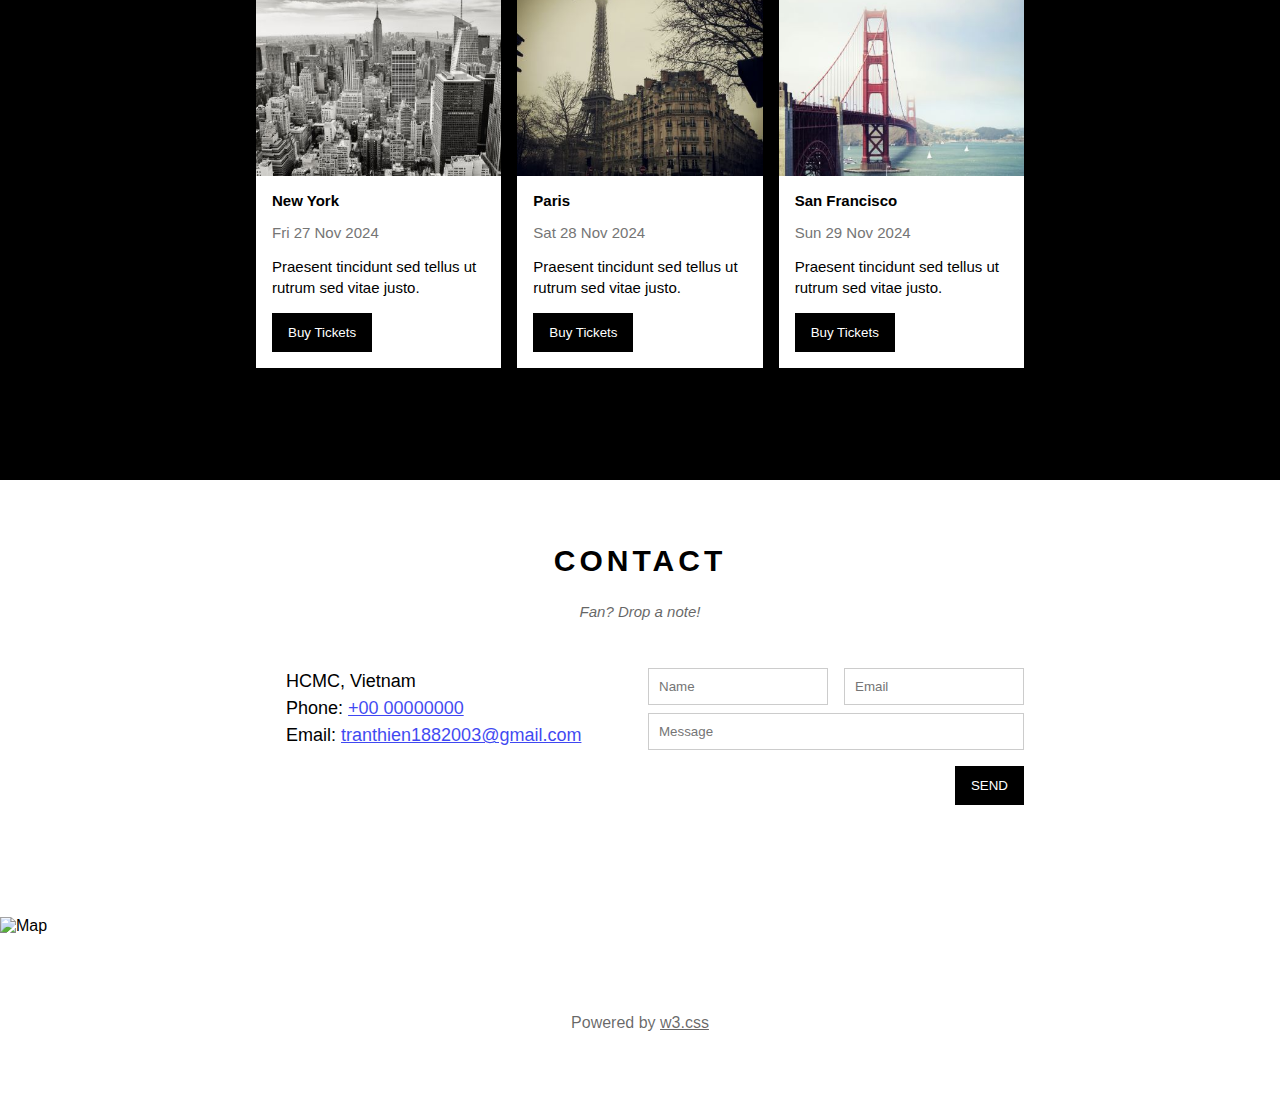
==== commit 3004fa85: "css button" ====
--- a/index.html
+++ b/index.html
@@ -145,7 +145,7 @@
                                     <input type="text" name="" placeholder="Message" required id="" class="form-control">
                                 </div>
                             </div>
-                            <input class="btn pull-right mt-16 s-full-width" type="submit" value="SEND">
+                            <input class="contact-submit-btn btn pull-right mt-16 s-full-width" type="submit" value="SEND">
                         </form>
                     </div>
                 </div>
--- a/assets/css/style.css
+++ b/assets/css/style.css
@@ -90,6 +90,8 @@
     border: none;
     cursor: pointer;
     text-align: center;
+    appearance: none;
+    -webkit-appearance: none;
 }
 
 .btn:hover {
--- a/assets/css/responsive.css
+++ b/assets/css/responsive.css
@@ -19,10 +19,16 @@
 
     .contact-form .form-control {
         padding: 15px;
+        font-size: 16px;
     }    
     
     .contact-info {
         line-height: 2;
+    }
+
+    
+    .contact-submit-btn {
+        font-size: 16px;
     }
 
     .socials-list {
